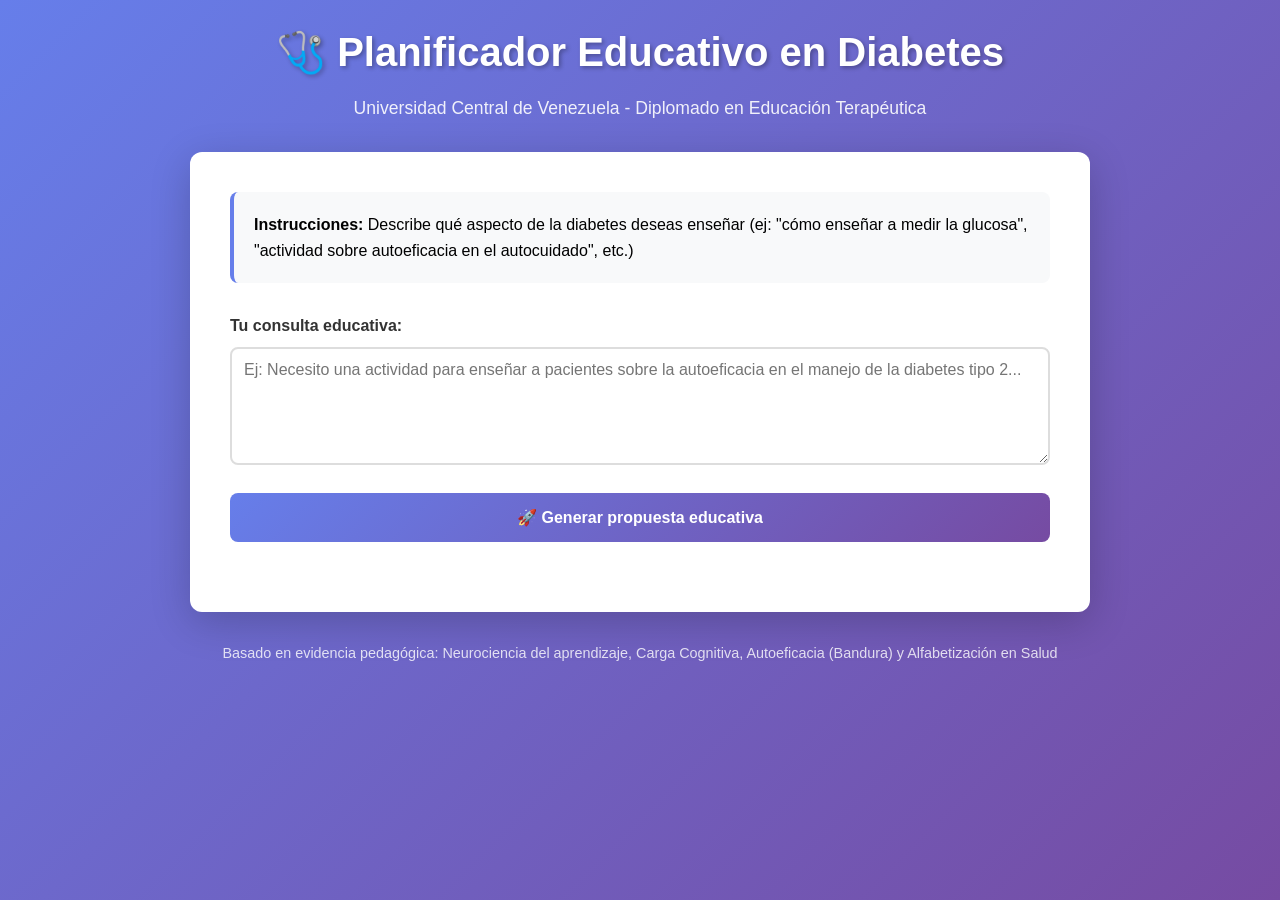
==== Index.html @ c079b5ab "Add files via upload" ====
<!DOCTYPE html>
<html lang="es">
<head>
  <meta charset="UTF-8">
  <meta name="viewport" content="width=device-width, initial-scale=1.0">
  <title>Planificador Educativo en Diabetes - UCV</title>
  <link rel="stylesheet" href="style.css">
</head>
<body>
  <header>
    <h1>🩺 Planificador Educativo en Diabetes</h1>
    <p class="subtitle">Universidad Central de Venezuela - Diplomado en Educación Terapéutica</p>
  </header>
  
  <main>
    <section class="intro">
      <p>
        <strong>Instrucciones:</strong> Describe qué aspecto de la diabetes deseas enseñar 
        (ej: "cómo enseñar a medir la glucosa", "actividad sobre autoeficacia en el autocuidado", etc.)
      </p>
    </section>
    
    <form id="chatForm" class="chat-form">
      <div class="form-group">
        <label for="input">Tu consulta educativa:</label>
        <textarea 
          id="input" 
          placeholder="Ej: Necesito una actividad para enseñar a pacientes sobre la autoeficacia en el manejo de la diabetes tipo 2..." 
          required
          rows="5"
        ></textarea>
      </div>
                 
      <button type="submit" class="btn-submit">
        🚀 Generar propuesta educativa
      </button>
    </form>
    
    <div id="output" class="output"></div>
  </main>
  
  <footer>
    <p>Basado en evidencia pedagógica: Neurociencia del aprendizaje, Carga Cognitiva, Autoeficacia (Bandura) y Alfabetización en Salud</p>
  </footer>
  
  <script src="script.js"></script>
</body>
</html>
---- style.css ----
* {
  box-sizing: border-box;
  margin: 0;
  padding: 0;
}

body {
  font-family: 'Segoe UI', Tahoma, Geneva, Verdana, sans-serif;
  background: linear-gradient(135deg, #667eea 0%, #764ba2 100%);
  min-height: 100vh;
  padding: 20px;
  line-height: 1.6;
}

header {
  text-align: center;
  color: white;
  margin-bottom: 30px;
}

header h1 {
  font-size: 2.5em;
  margin-bottom: 10px;
  text-shadow: 2px 2px 4px rgba(0,0,0,0.3);
}

.subtitle {
  font-size: 1.1em;
  opacity: 0.9;
}

main {
  max-width: 900px;
  margin: 0 auto;
  background: white;
  border-radius: 12px;
  padding: 40px;
  box-shadow: 0 10px 40px rgba(0,0,0,0.2);
}

.intro {
  background: #f8f9fa;
  padding: 20px;
  border-radius: 8px;
  margin-bottom: 30px;
  border-left: 4px solid #667eea;
}

.chat-form {
  margin-bottom: 30px;
}

.form-group {
  margin-bottom: 20px;
}

.form-group label {
  display: block;
  margin-bottom: 8px;
  font-weight: 600;
  color: #333;
}

textarea, select {
  width: 100%;
  padding: 12px;
  border: 2px solid #ddd;
  border-radius: 8px;
  font-size: 16px;
  font-family: inherit;
  transition: border-color 0.3s;
}

textarea:focus, select:focus {
  outline: none;
  border-color: #667eea;
}

.btn-submit {
  width: 100%;
  padding: 15px;
  background: linear-gradient(135deg, #667eea 0%, #764ba2 100%);
  color: white;
  border: none;
  border-radius: 8px;
  font-size: 16px;
  font-weight: 600;
  cursor: pointer;
  transition: transform 0.2s, box-shadow 0.2s;
}

.btn-submit:hover:not(:disabled) {
  transform: translateY(-2px);
  box-shadow: 0 5px 20px rgba(102, 126, 234, 0.4);
}

.btn-submit:disabled {
  opacity: 0.6;
  cursor: not-allowed;
}

/* Loading */
.loading-container {
  text-align: center;
  padding: 40px;
}

.spinner {
  width: 50px;
  height: 50px;
  border: 4px solid #f3f3f3;
  border-top: 4px solid #667eea;
  border-radius: 50%;
  animation: spin 1s linear infinite;
  margin: 0 auto 20px;
}

@keyframes spin {
  0% { transform: rotate(0deg); }
  100% { transform: rotate(360deg); }
}

.loading-tip {
  color: #666;
  font-size: 0.9em;
  margin-top: 15px;
}

/* Response */
.response-container {
  background: white;
  border-radius: 8px;
  overflow: hidden;
}

.response-header {
  background: linear-gradient(135deg, #667eea 0%, #764ba2 100%);
  color: white;
  padding: 20px;
  display: flex;
  justify-content: space-between;
  align-items: center;
}

.response-header h3 {
  margin: 0;
}

.timestamp {
  font-size: 0.85em;
  opacity: 0.9;
}

.response-content {
  padding: 25px;
  line-height: 1.8;
}

.response-content h2,
.response-content h3,
.response-content h4 {
  color: #667eea;
  margin: 20px 0 10px;
}

.response-content strong {
  color: #764ba2;
}

.response-content ul {
  margin: 10px 0 15px 25px;
}

.fuentes-info {
  background: #f8f9fa;
  padding: 15px 25px;
  border-top: 1px solid #eee;
}

.fuentes-info h4 {
  margin-bottom: 10px;
  color: #666;
}

.fuentes-info ul {
  list-style: none;
  padding: 0;
}

.fuentes-info li {
  padding: 5px 0;
  color: #888;
  font-size: 0.9em;
}

.response-actions {
  padding: 20px 25px;
  display: flex;
  gap: 10px;
  background: #f8f9fa;
}

.btn-copy, .btn-new, .btn-retry {
  padding: 10px 20px;
  border: none;
  border-radius: 6px;
  cursor: pointer;
  font-size: 14px;
  transition: all 0.2s;
}

.btn-copy {
  background: #28a745;
  color: white;
}

.btn-copy:hover {
  background: #218838;
}

.btn-new {
  background: #6c757d;
  color: white;
}

.btn-new:hover {
  background: #5a6268;
}

.btn-retry {
  background: #667eea;
  color: white;
}

/* Error */
.error-container {
  background: #fff5f5;
  border: 2px solid #fc8181;
  border-radius: 8px;
  padding: 25px;
  text-align: center;
}

.error-container h3 {
  color: #e53e3e;
  margin-bottom: 15px;
}

.error-message {
  color: #742a2a;
  margin-bottom: 20px;
  white-space: pre-line;
}

/* Footer */
footer {
  text-align: center;
  color: white;
  margin-top: 30px;
  font-size: 0.9em;
  opacity: 0.8;
}

/* Responsive */
@media (max-width: 768px) {
  main {
    padding: 20px;
  }
  
  header h1 {
    font-size: 1.8em;
  }
  
  .response-header {
    flex-direction: column;
    text-align: center;
    gap: 10px;
  }
  
  .response-actions {
    flex-direction: column;
  }
}}
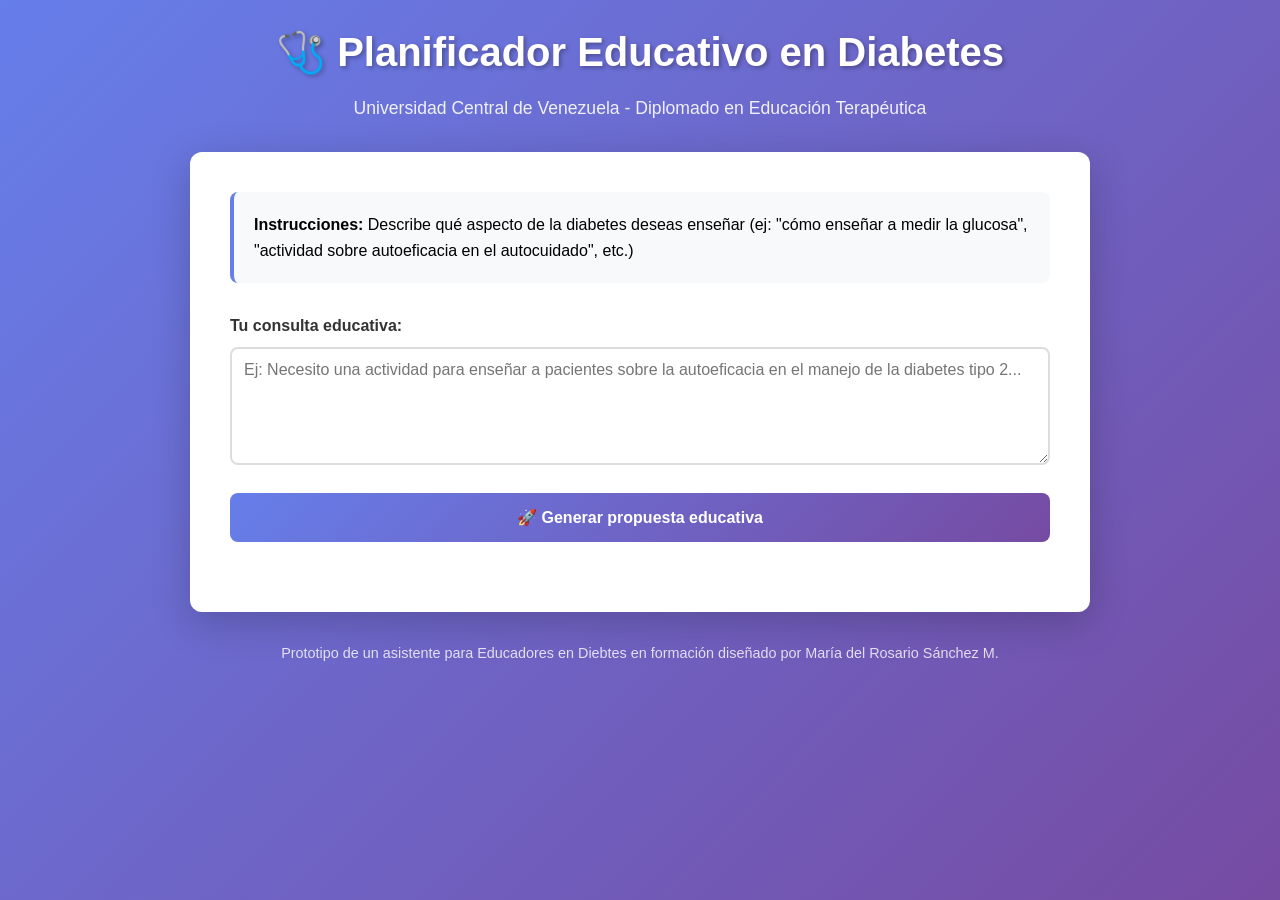
==== commit 0ab169fa: "Update Index.html" ====
--- a/Index.html
+++ b/Index.html
@@ -40,9 +40,9 @@
   </main>
   
   <footer>
-    <p>Basado en evidencia pedagógica: Neurociencia del aprendizaje, Carga Cognitiva, Autoeficacia (Bandura) y Alfabetización en Salud</p>
+    <p>Prototipo de un asistente para Educadores en Diebtes en formación diseñado por María del Rosario Sánchez M. </p>
   </footer>
   
   <script src="script.js"></script>
 </body>
-</html>+</html>
